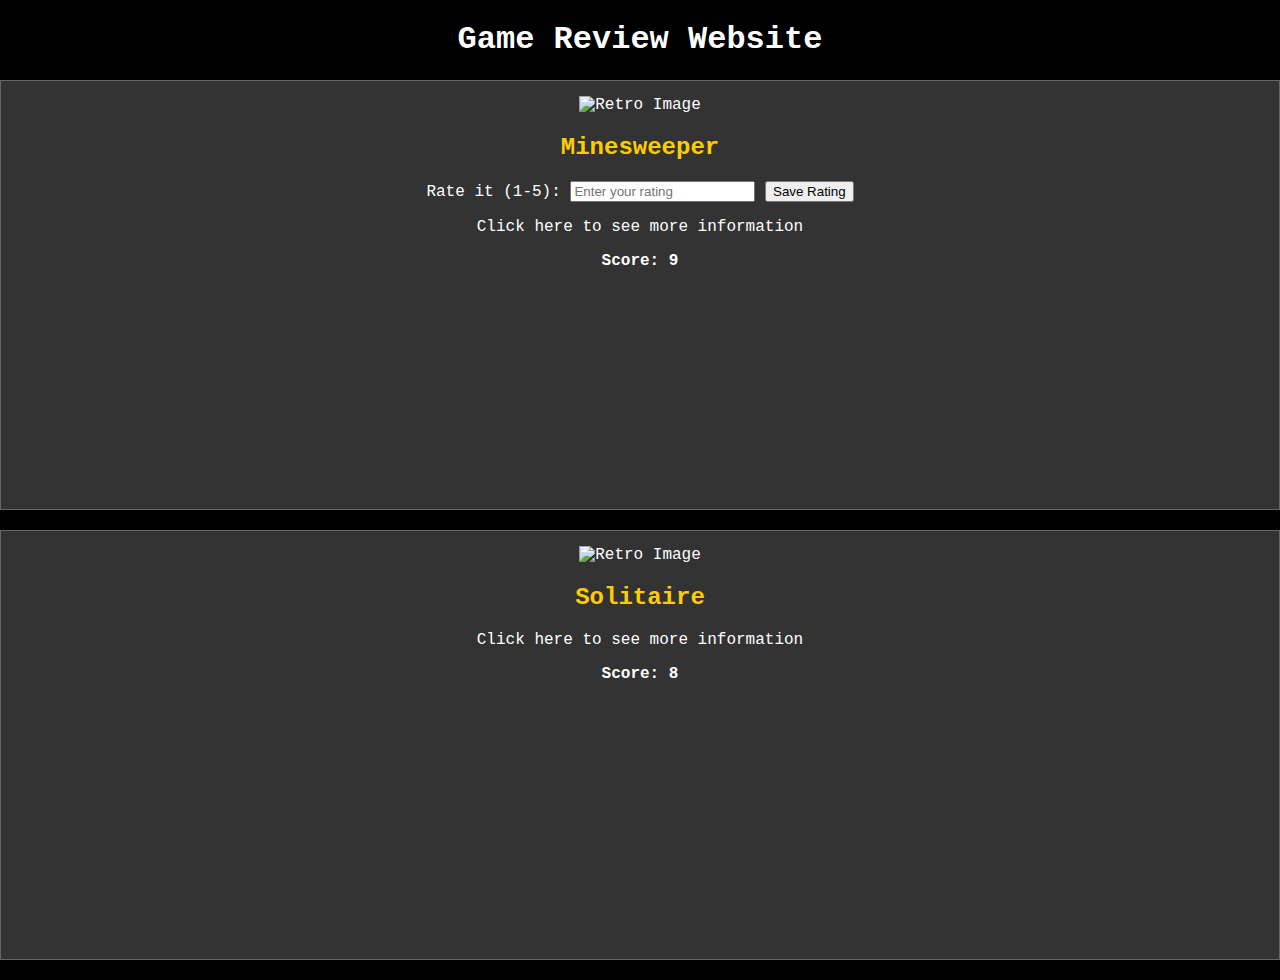
==== index.html @ 077505c0 "poolik" ====
<!DOCTYPE html>
<html lang="en">
<head>
    <meta charset="UTF-8">
    <meta name="viewport" content="width=device-width, initial-scale=1.0">
    <title>Game Review Website</title>
    <link rel="stylesheet" type="text/css" href="css/index.css">
    <link rel="stylesheet" type="text/css" href="css/yhine.css">
  
</head>
<body>
    <h1>Game Review Website</h1>

    <div class="container" id="reviewContainer">
        <div class="review">
            <img src="https://encrypted-tbn0.gstatic.com/images?q=tbn:ANd9GcTvJGRLVE3QDrm-yEBXOrClQ6wUdoJ_hyP93NYDOVzbXoEL6foDjD1WmGleaMN_9LJerkk&usqp=CAU" alt="Retro Image" style="width: 500px; height: auto;">
            <h2 class="title" >Minesweeper</h2>
            <label for="ratingInput">Rate it (1-5): </label>
    <input type="number" id="ratingInput" list="ratings" placeholder="Enter your rating">

    <datalist id="ratings">
        <option value="1">
        <option value="2">
        <option value="3">
        <option value="4">
        <option value="5">
    </datalist>

    <button onclick="saveRating()">Save Rating</button>
    <p id="displayRating"></p>
    <p id="averageRating"></p>

    <script>
        const ratingInput = document.getElementById('ratingInput');
        const displayRating = document.getElementById('displayRating');
        const averageRating = document.getElementById('averageRating');

        function saveRating() {
            const userRating = parseInt(ratingInput.value);
            if (userRating >= 1 && userRating <= 5) {
                // Retrieve existing ratings from localStorage
                const storedRatings = JSON.parse(localStorage.getItem('ratings')) || [];

                // Add the new rating to the array
                storedRatings.push(userRating);

                // Save the updated ratings back to localStorage
                localStorage.setItem('ratings', JSON.stringify(storedRatings));

                // Display the saved rating
                displayRating.textContent = `Your Rating: ${userRating}`;

                // Calculate and display the average rating
                const average = calculateAverage(storedRatings);
                averageRating.textContent = `Average Rating: ${average.toFixed(2)}`;
            } else {
                alert('Please enter a valid rating between 1 and 5.');
            }
        }

        function calculateAverage(ratings) {
            const total = ratings.reduce((sum, rating) => sum + rating, 0);
            return total / ratings.length;
        }
    </script>
            <div class="additional-info" onclick="goToWebsite('mang.html')">
                <p>Click here to see more information</p>
                <p class="score">Score: 9</p>
            </div>
        </div>
        <div class="review">
            <img src="https://play-lh.googleusercontent.com/trsFOWkeuVbmN40ss88nfXDxXcOiH1IF3oJJOueRvcrQEf0gMYsTCzGbC6C-kgqZow" alt="Retro Image" style="width: 400px; height: auto;">
            <h2 class="title" >Solitaire</h2>
            
            <div class="additional-info" onclick="goToWebsite('mang2.html')">
                <p>Click here to see more information</p>
                <p class="score">Score: 8</p>
            </div>
        </div>
    </div>

    <script src="script.js"></script>
    <script>
        function goToWebsite(url) {
            window.location.href = url;
        }

    </script>
</body>
</html>
---- css/index.css ----
.review {
    flex: 1;
    background-color: #333; /* Dark background color */
    border: 1px solid #666; /* Slightly lighter border color */
    padding: 15px;
    margin-bottom: 20px;
    text-align: center;

}
.score {
    font-weight: bold;
    color: #00ff00; /* Retro green color for scores */
    text-align: center;
}
---- css/yhine.css ----
body {
    background-color: #000;
    color: #fff;
    font-family: 'Courier New', monospace; /* Retro monospace font */
    margin: 0;
    padding: 0;
}

h1, h2, p, .score {
    color: #fff;
}

h1 {
    text-align: center;
 
}

.container {
    display: flex;
    height: 100vh;
    flex-direction: column; /* Stack the boxes vertically */
}

.title {
    color: #ffcc00; /* Retro yellow color for titles */
}
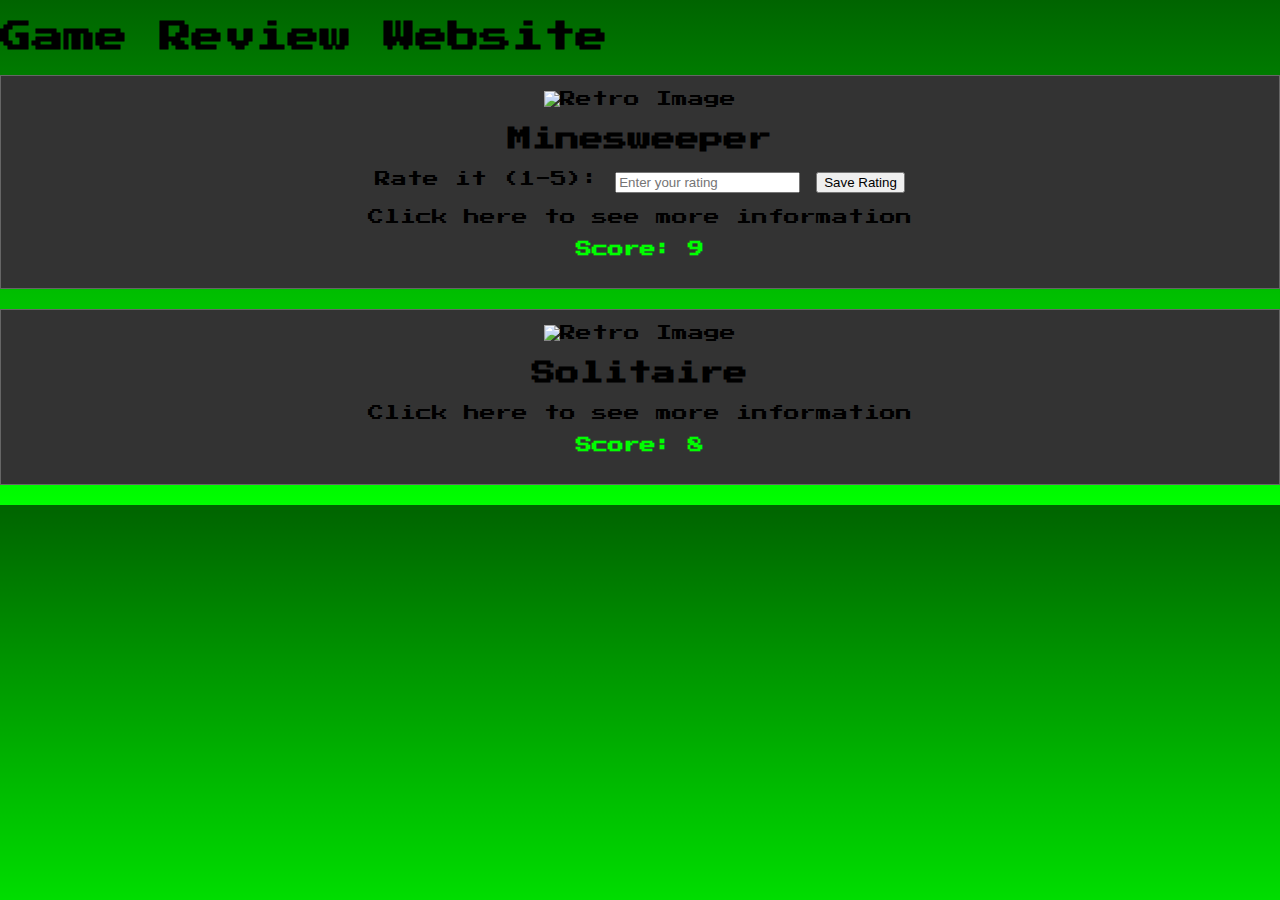
==== commit 6eb8ee62: "veebilehe imeline muutumine" ====
--- a/index.html
+++ b/index.html
@@ -6,6 +6,7 @@
     <title>Game Review Website</title>
     <link rel="stylesheet" type="text/css" href="css/index.css">
     <link rel="stylesheet" type="text/css" href="css/yhine.css">
+    <link href="https://fonts.googleapis.com/css2?family=Press+Start+2P&display=swap" rel="stylesheet">
   
 </head>
 <body>
--- a/css/index.css
+++ b/css/index.css
@@ -12,6 +12,12 @@
     color: #00ff00; /* Retro green color for scores */
     text-align: center;
 }
+body {
+    font-family: 'Press Start 2P', cursive;
+    margin: 0;
+    padding: 0;
+    background: linear-gradient(to bottom, #006400, #00ff00);
+    color: #000;
+  }
 
 
-
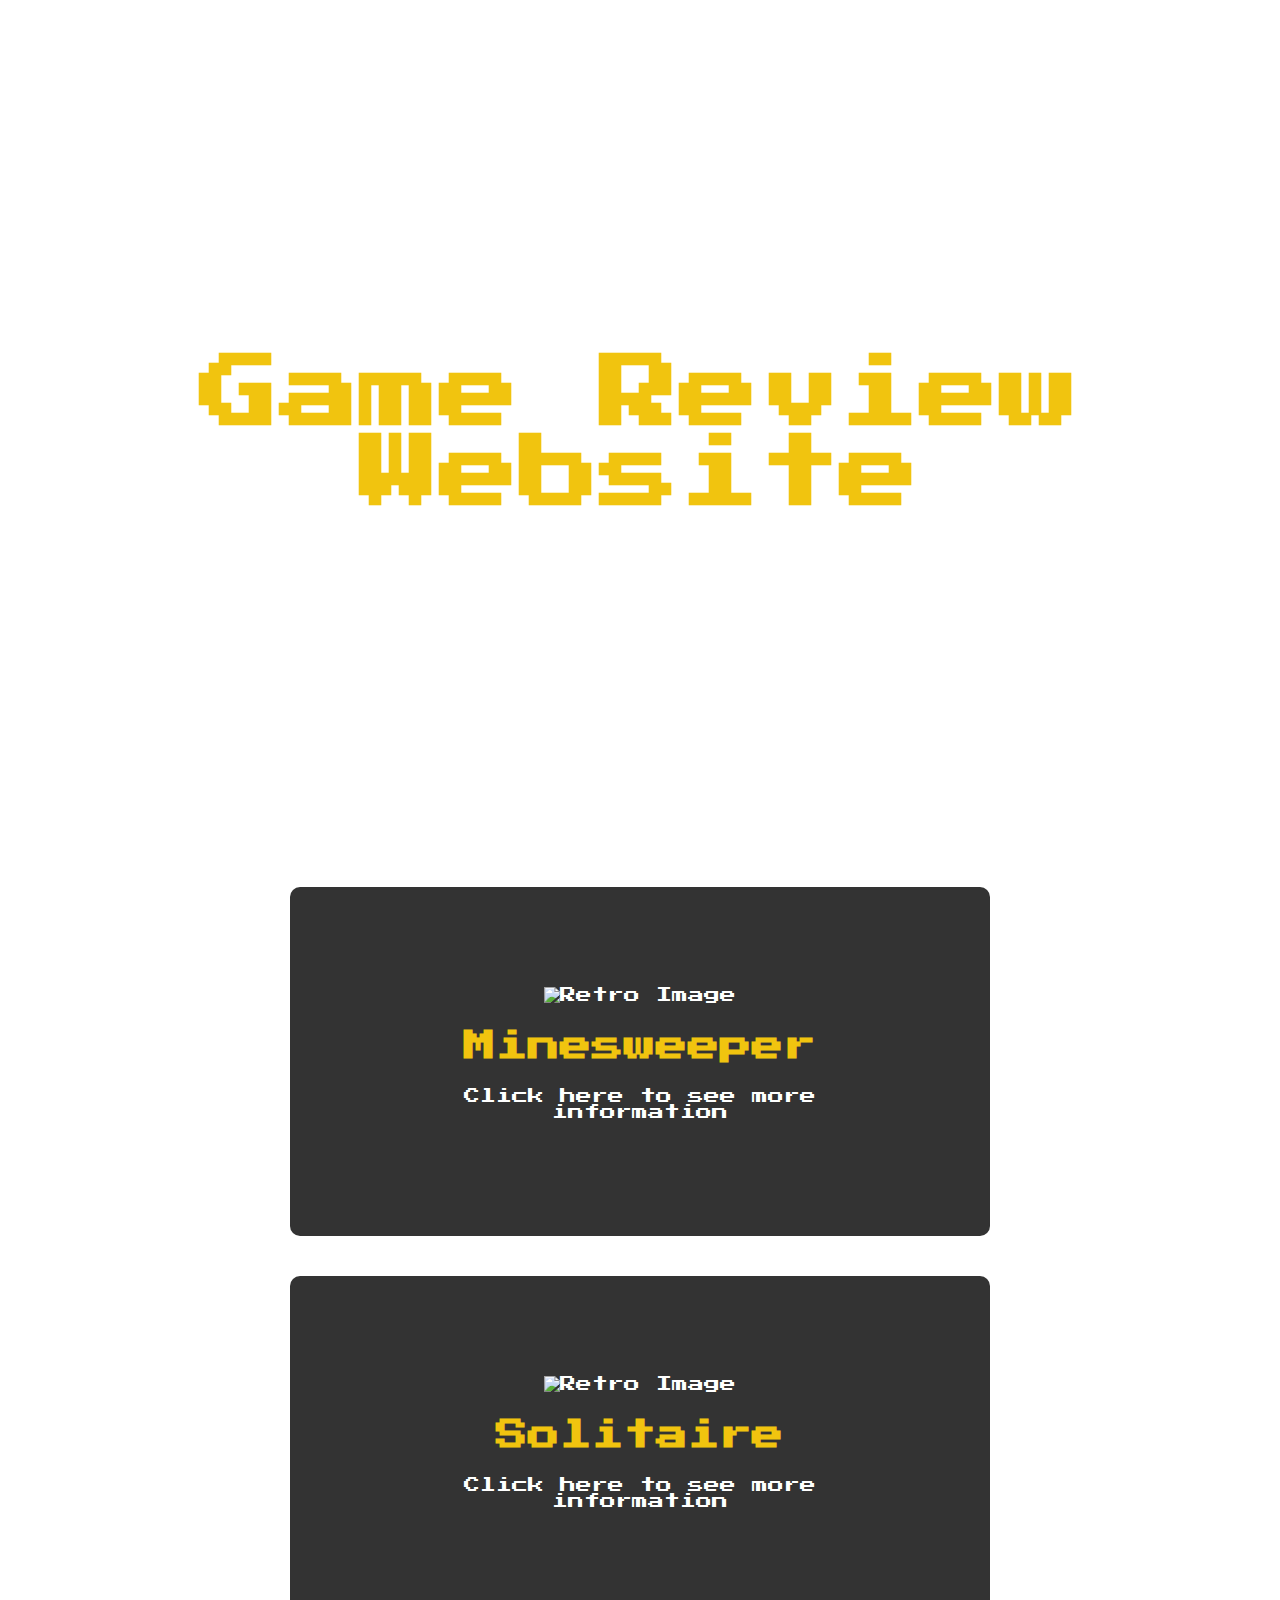
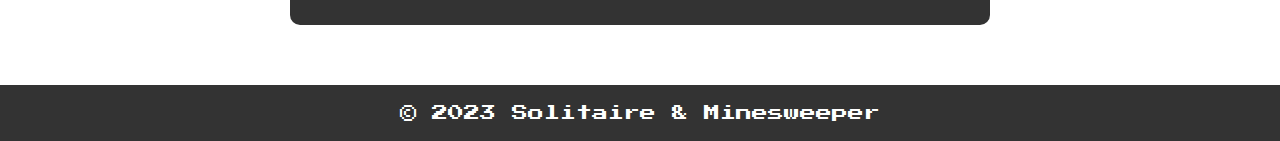
==== commit 44843ed4: "upgrade" ====
--- a/index.html
+++ b/index.html
@@ -10,82 +10,44 @@
   
 </head>
 <body>
-    <h1>Game Review Website</h1>
-
-    <div class="container" id="reviewContainer">
-        <div class="review">
-            <img src="https://encrypted-tbn0.gstatic.com/images?q=tbn:ANd9GcTvJGRLVE3QDrm-yEBXOrClQ6wUdoJ_hyP93NYDOVzbXoEL6foDjD1WmGleaMN_9LJerkk&usqp=CAU" alt="Retro Image" style="width: 500px; height: auto;">
-            <h2 class="title" >Minesweeper</h2>
-            <label for="ratingInput">Rate it (1-5): </label>
-    <input type="number" id="ratingInput" list="ratings" placeholder="Enter your rating">
-
-    <datalist id="ratings">
-        <option value="1">
-        <option value="2">
-        <option value="3">
-        <option value="4">
-        <option value="5">
-    </datalist>
-
-    <button onclick="saveRating()">Save Rating</button>
-    <p id="displayRating"></p>
-    <p id="averageRating"></p>
-
-    <script>
-        const ratingInput = document.getElementById('ratingInput');
-        const displayRating = document.getElementById('displayRating');
-        const averageRating = document.getElementById('averageRating');
-
-        function saveRating() {
-            const userRating = parseInt(ratingInput.value);
-            if (userRating >= 1 && userRating <= 5) {
-                // Retrieve existing ratings from localStorage
-                const storedRatings = JSON.parse(localStorage.getItem('ratings')) || [];
-
-                // Add the new rating to the array
-                storedRatings.push(userRating);
-
-                // Save the updated ratings back to localStorage
-                localStorage.setItem('ratings', JSON.stringify(storedRatings));
-
-                // Display the saved rating
-                displayRating.textContent = `Your Rating: ${userRating}`;
-
-                // Calculate and display the average rating
-                const average = calculateAverage(storedRatings);
-                averageRating.textContent = `Average Rating: ${average.toFixed(2)}`;
-            } else {
-                alert('Please enter a valid rating between 1 and 5.');
-            }
-        }
-
-        function calculateAverage(ratings) {
-            const total = ratings.reduce((sum, rating) => sum + rating, 0);
-            return total / ratings.length;
-        }
-    </script>
-            <div class="additional-info" onclick="goToWebsite('mang.html')">
-                <p>Click here to see more information</p>
-                <p class="score">Score: 9</p>
+    <body onscroll="changeBackgroundColor()">
+        <h1>Game Review Website</h1>
+    
+        <div class="container" id="reviewContainer">
+            <div class="review">
+                <img src="https://encrypted-tbn0.gstatic.com/images?q=tbn:ANd9GcTvJGRLVE3QDrm-yEBXOrClQ6wUdoJ_hyP93NYDOVzbXoEL6foDjD1WmGleaMN_9LJerkk&usqp=CAU" alt="Retro Image">
+                <h2 class="title">Minesweeper</h2>
+                <div class="additional-info" onclick="goToWebsite('mang.html')">
+                    <p>Click here to see more information</p>
+                </div>
+            </div>
+            <div class="review">
+                <img src="https://play-lh.googleusercontent.com/trsFOWkeuVbmN40ss88nfXDxXcOiH1IF3oJJOueRvcrQEf0gMYsTCzGbC6C-kgqZow" alt="Retro Image">
+                <h2 class="title">Solitaire</h2>
+                <div class="additional-info" onclick="goToWebsite('mang2.html')">
+                    <p>Click here to see more information</p>
+                </div>
             </div>
         </div>
-        <div class="review">
-            <img src="https://play-lh.googleusercontent.com/trsFOWkeuVbmN40ss88nfXDxXcOiH1IF3oJJOueRvcrQEf0gMYsTCzGbC6C-kgqZow" alt="Retro Image" style="width: 400px; height: auto;">
-            <h2 class="title" >Solitaire</h2>
-            
-            <div class="additional-info" onclick="goToWebsite('mang2.html')">
-                <p>Click here to see more information</p>
-                <p class="score">Score: 8</p>
-            </div>
-        </div>
-    </div>
-
-    <script src="script.js"></script>
-    <script>
-        function goToWebsite(url) {
-            window.location.href = url;
-        }
-
-    </script>
+    
+        <script src="script.js"></script>
+        <script>
+            function goToWebsite(url) {
+                window.location.href = url;
+            }
+    
+            function changeBackgroundColor() {
+                var body = document.body;
+                var scrollPosition = window.scrollY;
+    
+                var backgroundColor = 'rgb(' + (scrollPosition / 5) + ', ' + (scrollPosition / 5) + ', 0)';
+    
+                body.style.backgroundColor = backgroundColor;
+            }
+        </script>
+    
+        <footer>
+            &copy; 2023 Solitaire & Minesweeper
+        </footer>
 </body>
 </html>
--- a/css/index.css
+++ b/css/index.css
@@ -1,23 +1,89 @@
-.review {
-    flex: 1;
-    background-color: #333; /* Dark background color */
-    border: 1px solid #666; /* Slightly lighter border color */
-    padding: 15px;
-    margin-bottom: 20px;
-    text-align: center;
-
-}
-.score {
-    font-weight: bold;
-    color: #00ff00; /* Retro green color for scores */
-    text-align: center;
-}
 body {
     font-family: 'Press Start 2P', cursive;
     margin: 0;
     padding: 0;
-    background: linear-gradient(to bottom, #006400, #00ff00);
+    color: #fff;
+    text-align: center;
+    transition: background-color 0.5s ease; 
+}
+
+h1 {
+    color: #f1c40f;
+    display: flex;
+    flex-direction: column;
+    align-items: center;
+    justify-content: center;
+    height: 80vh;
+    text-align: center;
+    padding: 20px;
+    font-size: 5em;
+}
+
+h2 {
+    color: #f1c40f;
+    font-size: 2em;
+}
+
+.container {
+    display: flex;
+    justify-content: space-around;
+    align-items: center;
+    flex-wrap: wrap;
+    margin: 20px;
+}
+
+.review {
+    background-color: #333;
+    padding: 100px;
+    margin: 20px;
+    border-radius: 10px;
+    width: 500px;
+    text-align: center;
+}
+
+.title {
+    color: #f1c40f;
+}
+
+button {
+    background-color: #f1c40f;
     color: #000;
-  }
+    padding: 10px;
+    border: none;
+    border-radius: 5px;
+    cursor: pointer;
+}
+
+button:hover {
+    background-color: #e67e22;
+}
+
+.additional-info {
+    cursor: pointer;
+    margin-top: 20px;
+}
+
+.score {
+    color: #f1c40f;
+}
+
+.review img {
+    width: 100%;
+    height: 100%;
+    object-fit: cover;
+}
+
+footer {
+    background-color: #333;
+    color: #fff;
+    text-align: center;
+    padding: 20px;
+    margin-top: 40px;
+}
+
+section {
+    padding: 40px 20px;
+    text-align: center;
+}
 
 
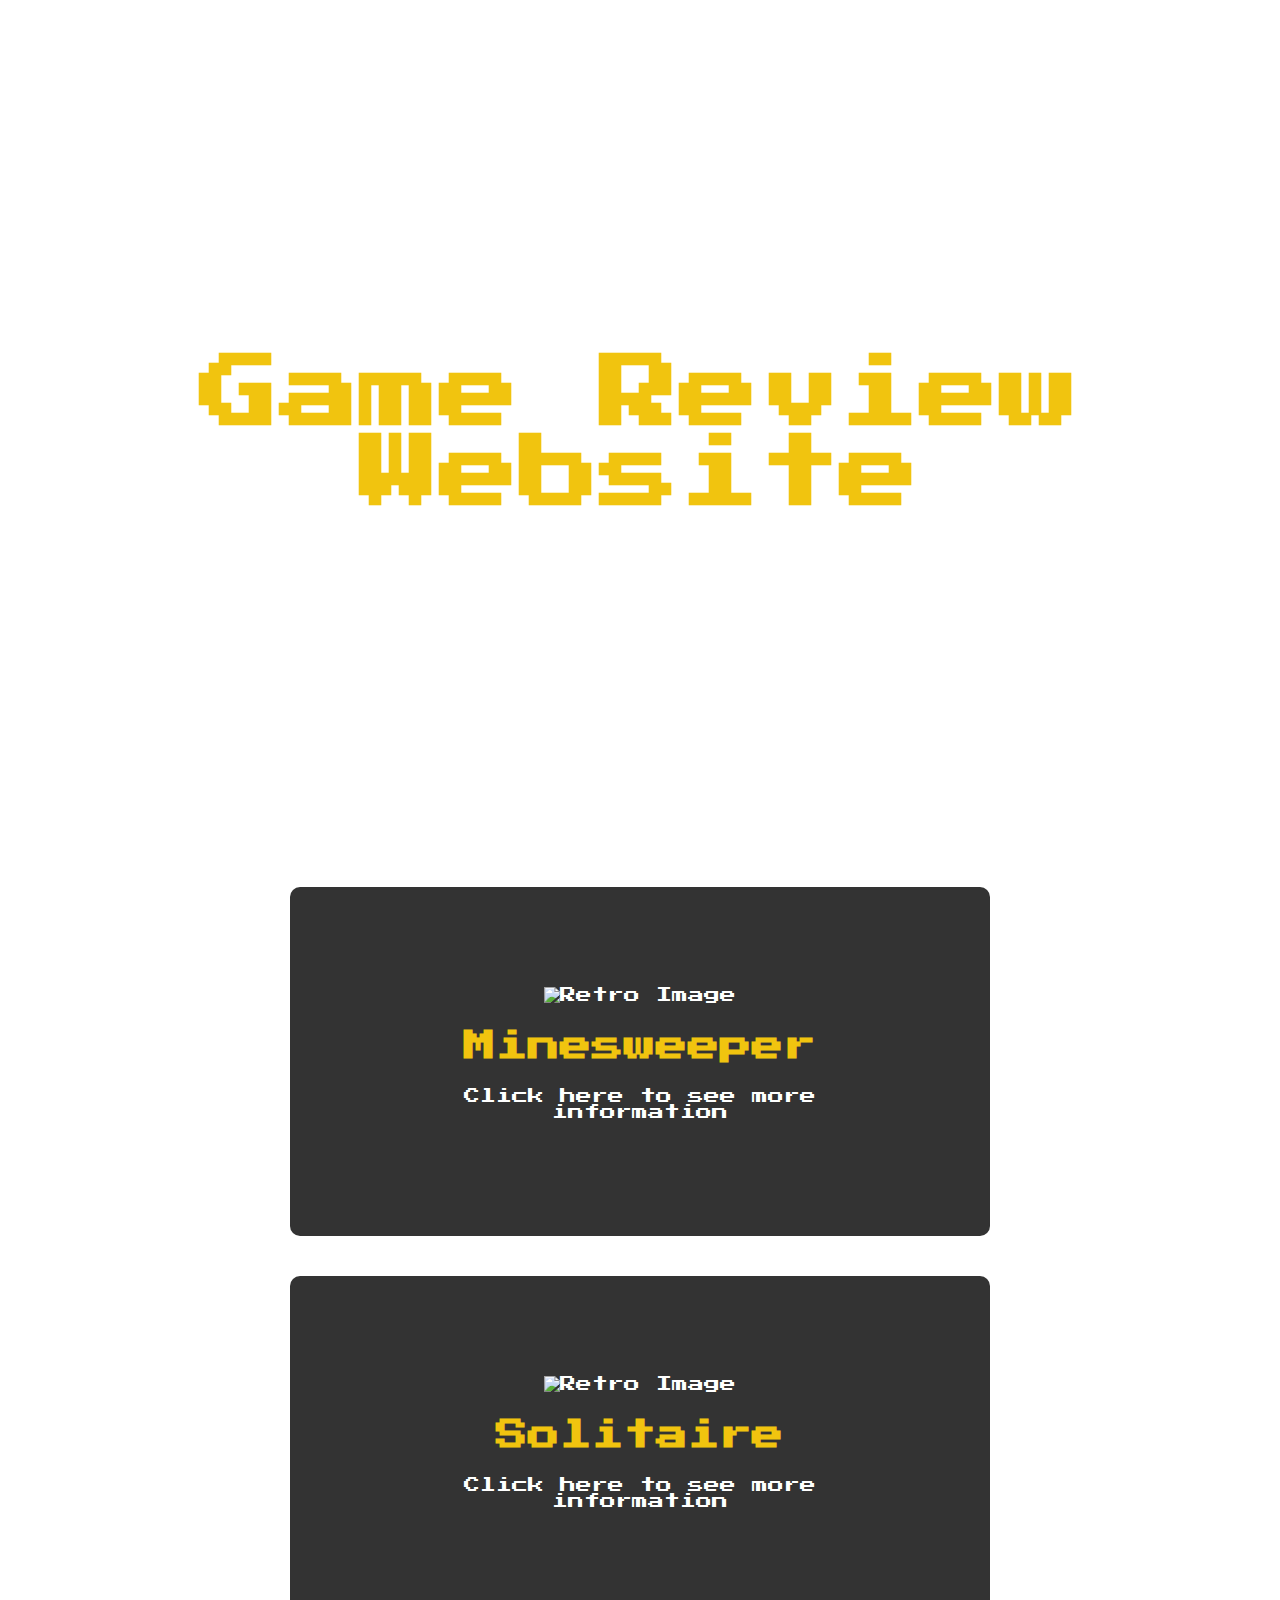
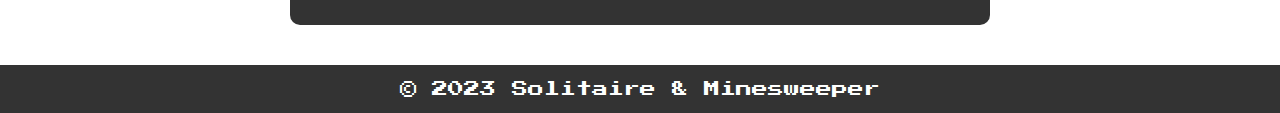
==== commit 9e3f4d5a: "valmis" ====
--- a/index.html
+++ b/index.html
@@ -1,16 +1,16 @@
 <!DOCTYPE html>
 <html lang="en">
 <head>
+    <title>Game Review Website</title>
     <meta charset="UTF-8">
     <meta name="viewport" content="width=device-width, initial-scale=1.0">
-    <title>Game Review Website</title>
     <link rel="stylesheet" type="text/css" href="css/index.css">
     <link rel="stylesheet" type="text/css" href="css/yhine.css">
     <link href="https://fonts.googleapis.com/css2?family=Press+Start+2P&display=swap" rel="stylesheet">
-  
 </head>
 <body>
     <body onscroll="changeBackgroundColor()">
+
         <h1>Game Review Website</h1>
     
         <div class="container" id="reviewContainer">
@@ -31,20 +31,6 @@
         </div>
     
         <script src="script.js"></script>
-        <script>
-            function goToWebsite(url) {
-                window.location.href = url;
-            }
-    
-            function changeBackgroundColor() {
-                var body = document.body;
-                var scrollPosition = window.scrollY;
-    
-                var backgroundColor = 'rgb(' + (scrollPosition / 5) + ', ' + (scrollPosition / 5) + ', 0)';
-    
-                body.style.backgroundColor = backgroundColor;
-            }
-        </script>
     
         <footer>
             &copy; 2023 Solitaire & Minesweeper
--- a/css/index.css
+++ b/css/index.css
@@ -1,7 +1,4 @@
 body {
-    font-family: 'Press Start 2P', cursive;
-    margin: 0;
-    padding: 0;
     color: #fff;
     text-align: center;
     transition: background-color 0.5s ease; 
@@ -45,26 +42,9 @@
     color: #f1c40f;
 }
 
-button {
-    background-color: #f1c40f;
-    color: #000;
-    padding: 10px;
-    border: none;
-    border-radius: 5px;
-    cursor: pointer;
-}
-
-button:hover {
-    background-color: #e67e22;
-}
-
 .additional-info {
     cursor: pointer;
     margin-top: 20px;
-}
-
-.score {
-    color: #f1c40f;
 }
 
 .review img {
@@ -73,17 +53,4 @@
     object-fit: cover;
 }
 
-footer {
-    background-color: #333;
-    color: #fff;
-    text-align: center;
-    padding: 20px;
-    margin-top: 40px;
-}
 
-section {
-    padding: 40px 20px;
-    text-align: center;
-}
-
-
--- a/css/yhine.css
+++ b/css/yhine.css
@@ -0,0 +1,29 @@
+body {
+    font-family: 'Press Start 2P', cursive;
+    margin: 0;
+    padding: 0;
+}
+
+section {
+    margin-bottom: 20px;
+}
+
+footer {
+    margin-top: 20px;
+    text-align: center;
+    padding: 1rem 0;
+    background-color: #333;
+    color: #fff;
+    border-radius: 0 0 0px 0px;
+}
+
+header {
+    background: #333;
+    color: #fff;
+    text-align: center;
+    padding: 1rem 0;
+  }
+
+iframe {
+    margin-top: 20px; 
+}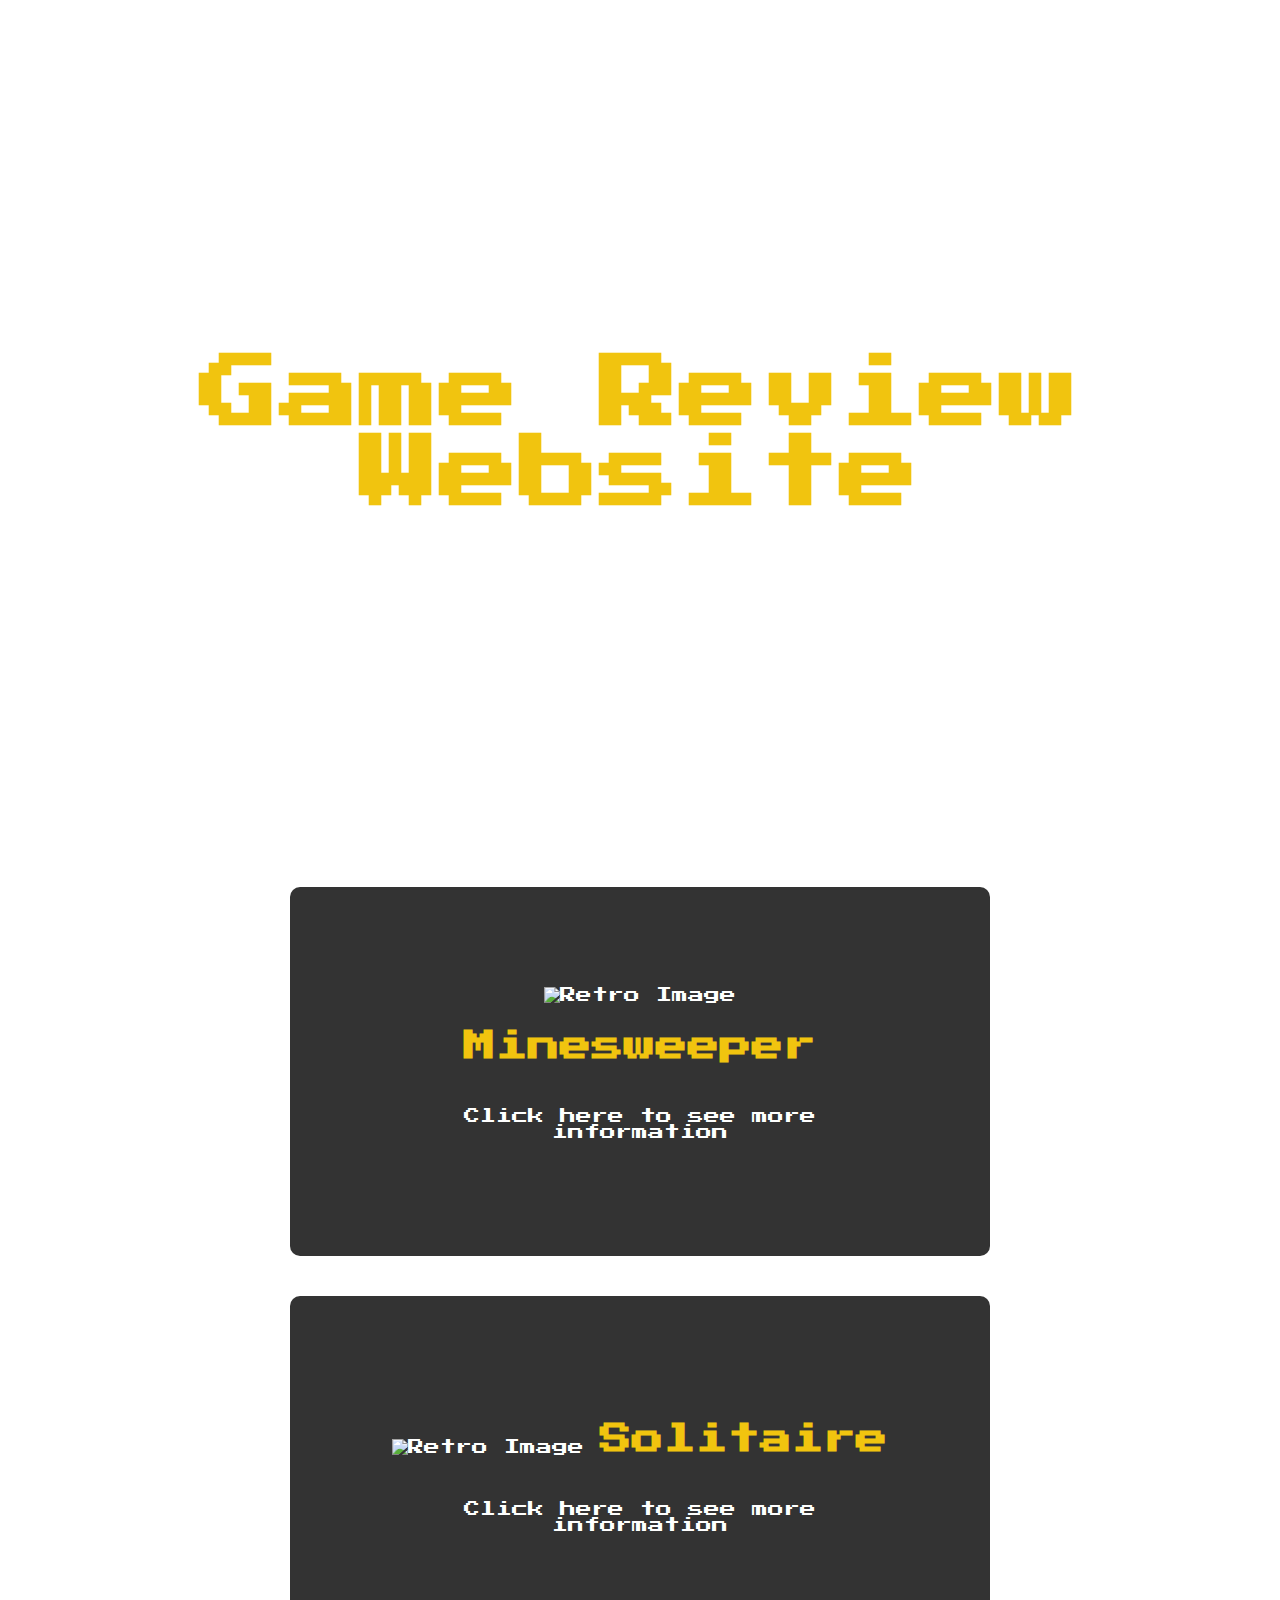
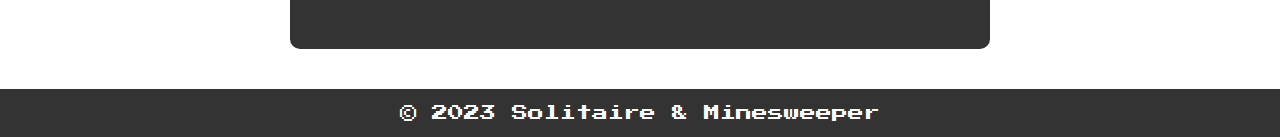
==== commit 117b970c: "Home nupp ja selleks vajalik css muudatused" ====
--- a/index.html
+++ b/index.html
@@ -6,6 +6,7 @@
     <meta name="viewport" content="width=device-width, initial-scale=1.0">
     <link rel="stylesheet" type="text/css" href="css/index.css">
     <link rel="stylesheet" type="text/css" href="css/yhine.css">
+    <script src="script.js"></script>
     <link href="https://fonts.googleapis.com/css2?family=Press+Start+2P&display=swap" rel="stylesheet">
 </head>
 <body>
@@ -30,7 +31,7 @@
             </div>
         </div>
     
-        <script src="script.js"></script>
+        
     
         <footer>
             &copy; 2023 Solitaire & Minesweeper
--- a/css/yhine.css
+++ b/css/yhine.css
@@ -16,13 +16,28 @@
     color: #fff;
     border-radius: 0 0 0px 0px;
 }
-
+.title {
+    display: inline-block;
+}
 header {
+    text-align: center;
+    position: relative;
     background: #333;
     color: #fff;
-    text-align: center;
     padding: 1rem 0;
+    font-size: 2em;
+    margin-left: 0;
+    margin-right: 0;
+    font-weight: bold;
   }
+.home {
+    position: absolute;
+    padding-left: 1rem;
+    left: 0;
+}
+.head {
+    width: 100%;
+}
 
 iframe {
     margin-top: 20px; 
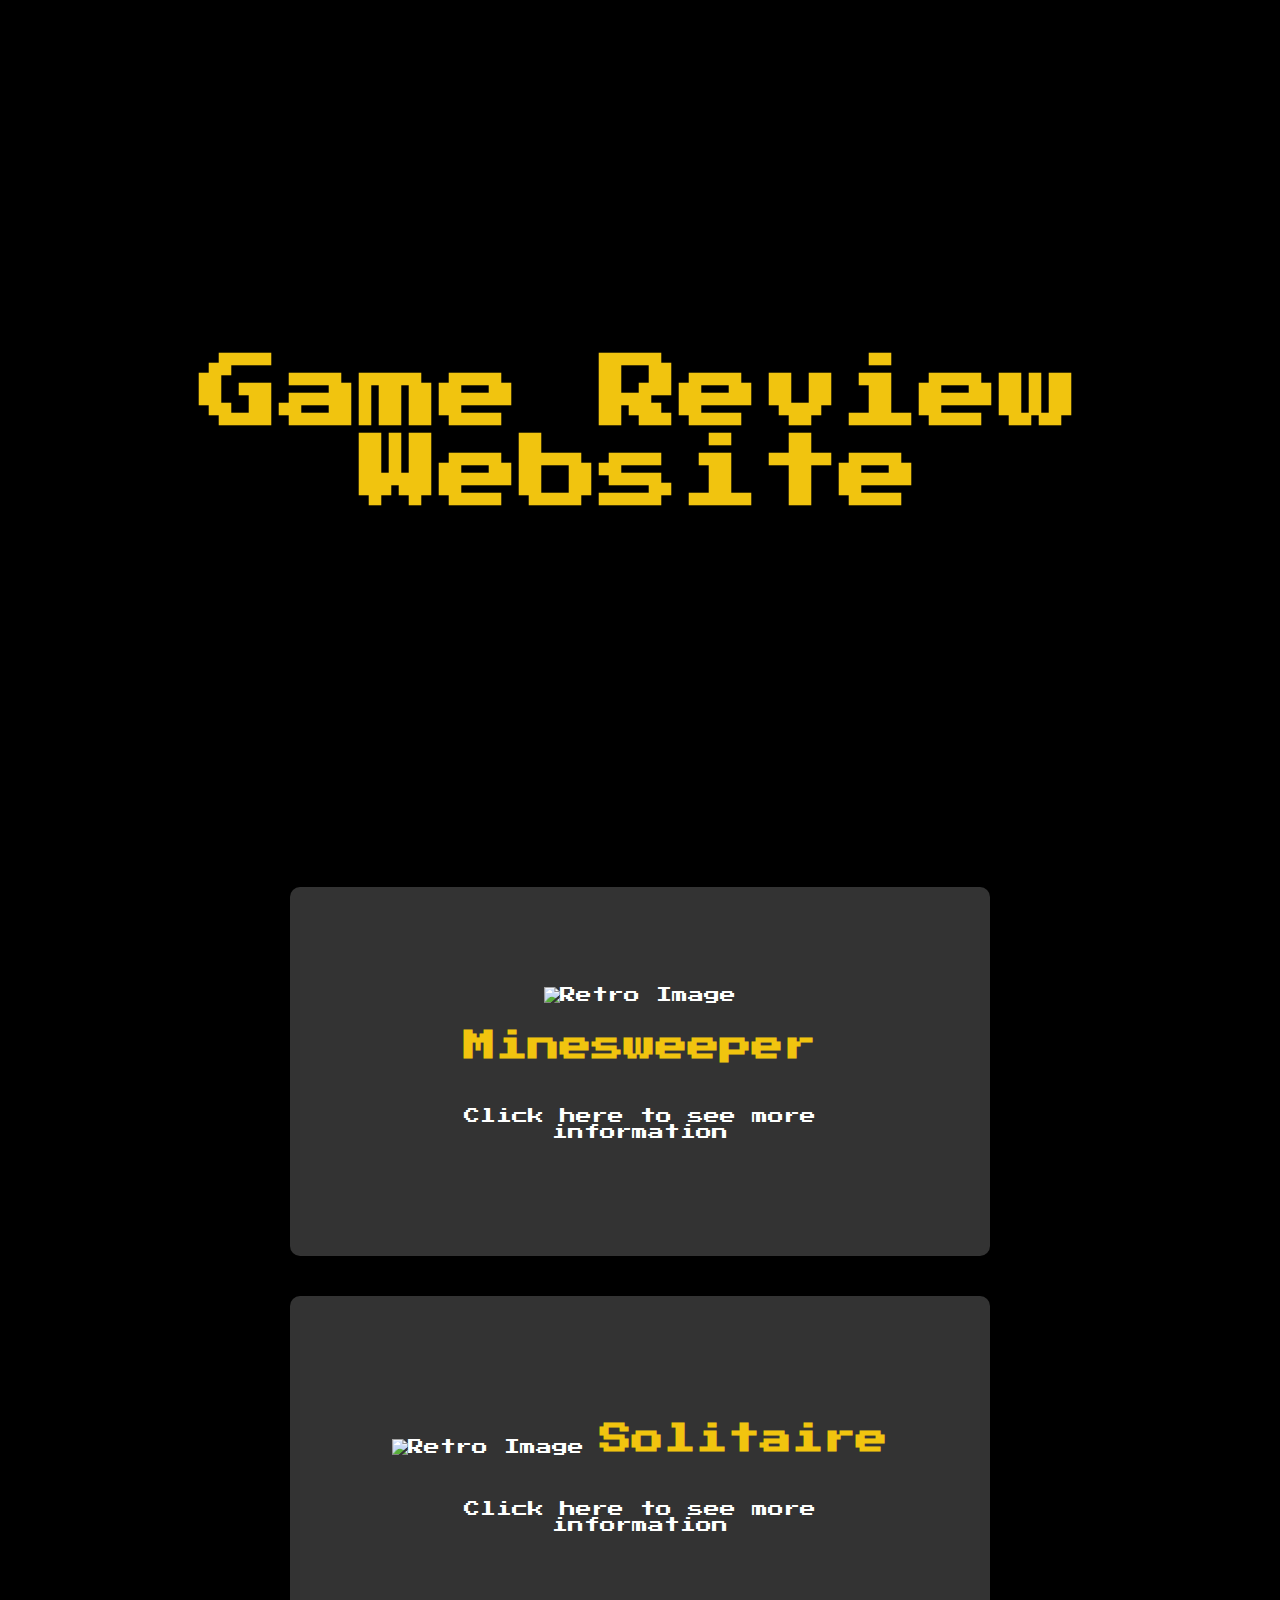
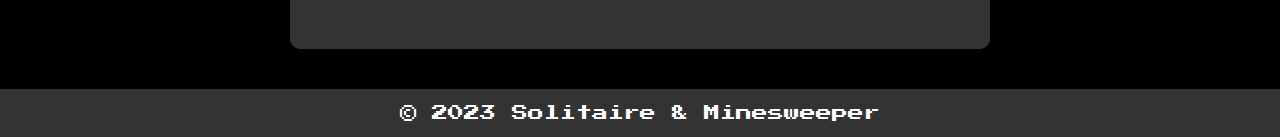
==== commit b858494c: "lõplik" ====
--- a/index.html
+++ b/index.html
@@ -9,8 +9,7 @@
     <script src="script.js"></script>
     <link href="https://fonts.googleapis.com/css2?family=Press+Start+2P&display=swap" rel="stylesheet">
 </head>
-<body>
-    <body onscroll="changeBackgroundColor()">
+<body onscroll="changeBackgroundColor()" onload="changeBackgroundColor()">
 
         <h1>Game Review Website</h1>
     
--- a/css/yhine.css
+++ b/css/yhine.css
@@ -34,11 +34,24 @@
     position: absolute;
     padding-left: 1rem;
     left: 0;
+    cursor: pointer;
 }
+
 .head {
     width: 100%;
 }
 
 iframe {
-    margin-top: 20px; 
-}+    margin-top: 20px;  
+    border: 0;  
+}
+
+.video {
+    width: 100%;
+    height: 315px;
+}
+
+.iframe-container {
+    width: 100%;
+    border: 0;
+  }
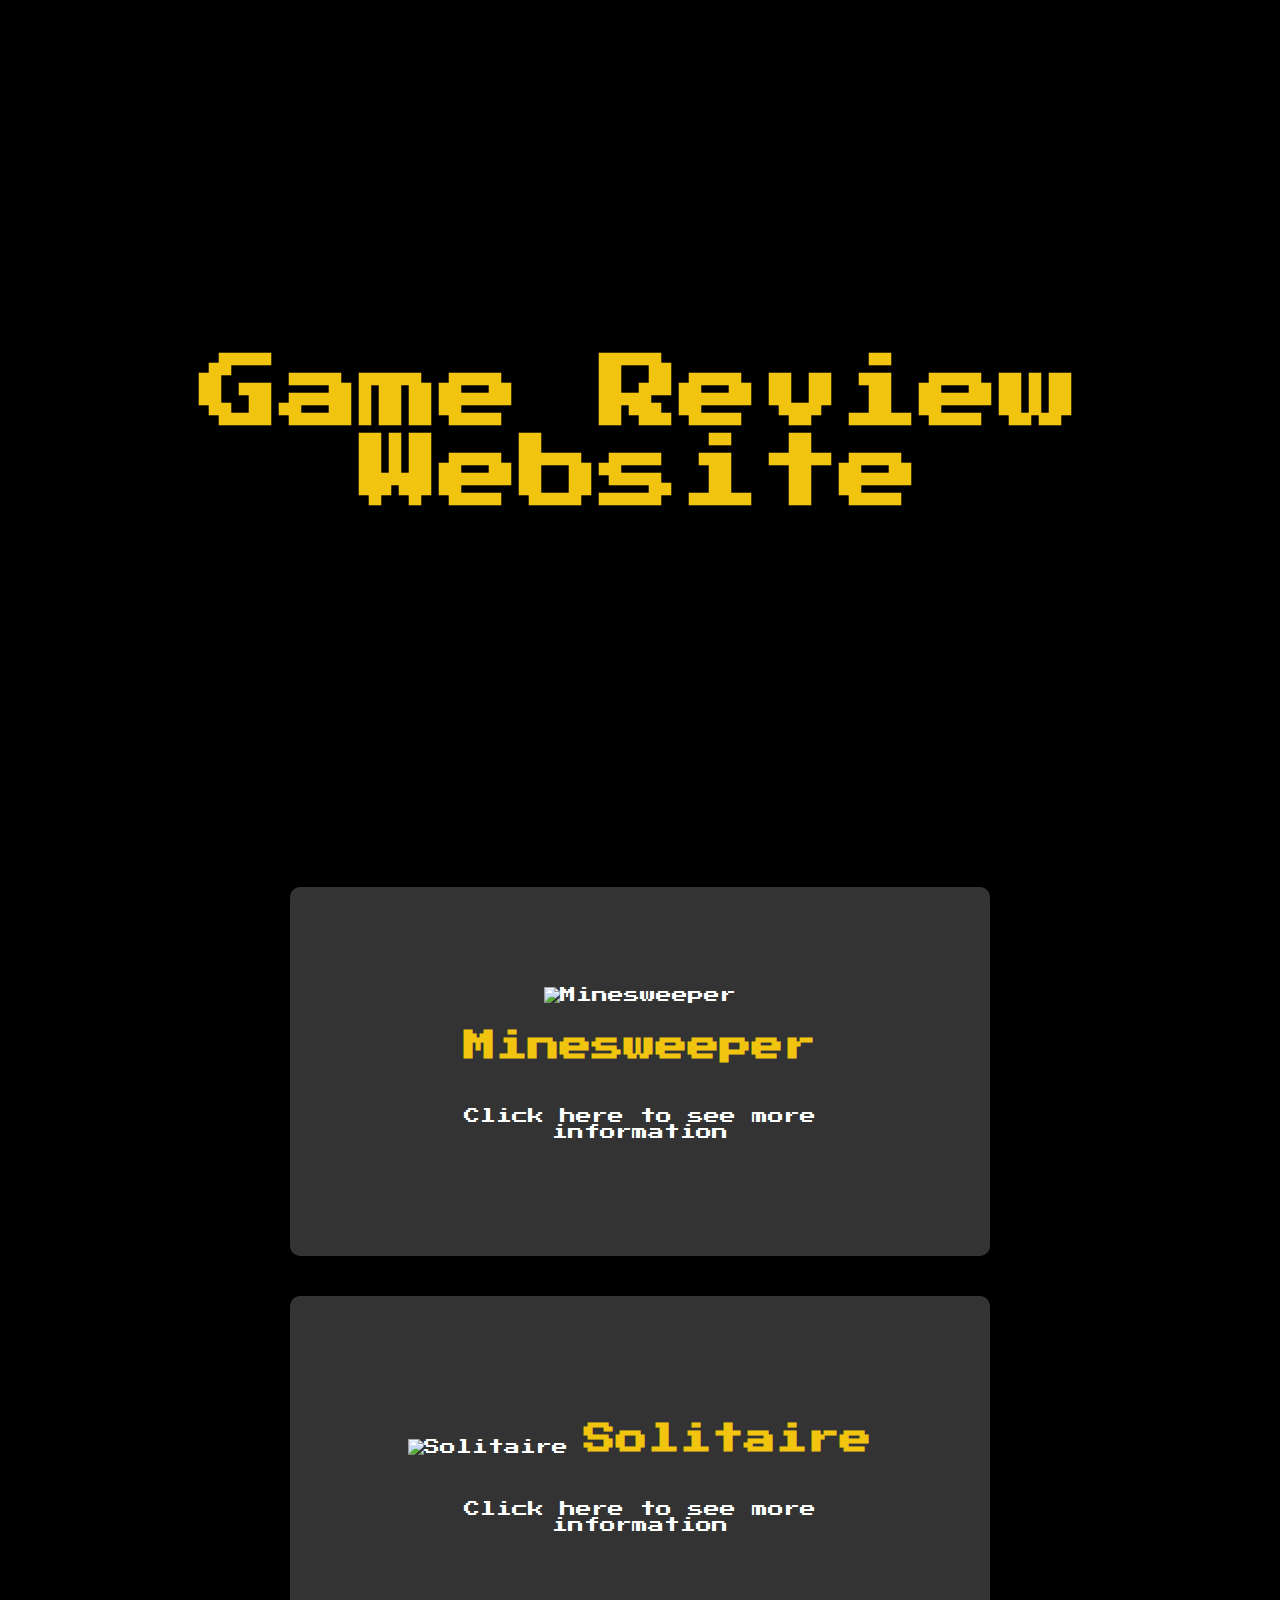
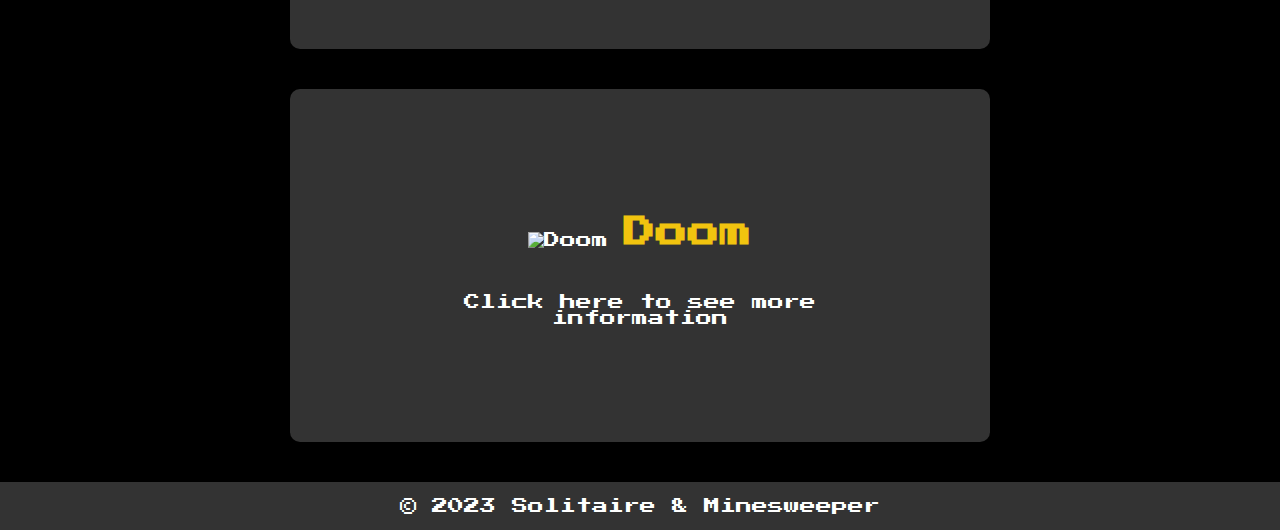
==== commit e3b8fc86: "enam ei muuda" ====
--- a/index.html
+++ b/index.html
@@ -15,16 +15,23 @@
     
         <div class="container" id="reviewContainer">
             <div class="review">
-                <img src="https://encrypted-tbn0.gstatic.com/images?q=tbn:ANd9GcTvJGRLVE3QDrm-yEBXOrClQ6wUdoJ_hyP93NYDOVzbXoEL6foDjD1WmGleaMN_9LJerkk&usqp=CAU" alt="Retro Image">
+                <img src="https://encrypted-tbn0.gstatic.com/images?q=tbn:ANd9GcQjYO2k1A7bUfoMpZiPRqvHh6eLeFOEvnyuMY---0k5LQ&s" alt="Minesweeper">
                 <h2 class="title">Minesweeper</h2>
                 <div class="additional-info" onclick="goToWebsite('mang.html')">
                     <p>Click here to see more information</p>
                 </div>
             </div>
             <div class="review">
-                <img src="https://play-lh.googleusercontent.com/trsFOWkeuVbmN40ss88nfXDxXcOiH1IF3oJJOueRvcrQEf0gMYsTCzGbC6C-kgqZow" alt="Retro Image">
+                <img src="https://dl.memuplay.com/new_market/img/at.ner.SolitaireKlondike.icon.2022-06-07-21-18-06.png" alt="Solitaire">
                 <h2 class="title">Solitaire</h2>
                 <div class="additional-info" onclick="goToWebsite('mang2.html')">
+                    <p>Click here to see more information</p>
+                </div>
+            </div>
+            <div class="review">
+                <img src="https://backend.bestdosgames.com/uploads/doom_d04ee305a2.png" alt="Doom">
+                <h2 class="title">Doom</h2>
+                <div class="additional-info" onclick="goToWebsite('mang3.html')">
                     <p>Click here to see more information</p>
                 </div>
             </div>
